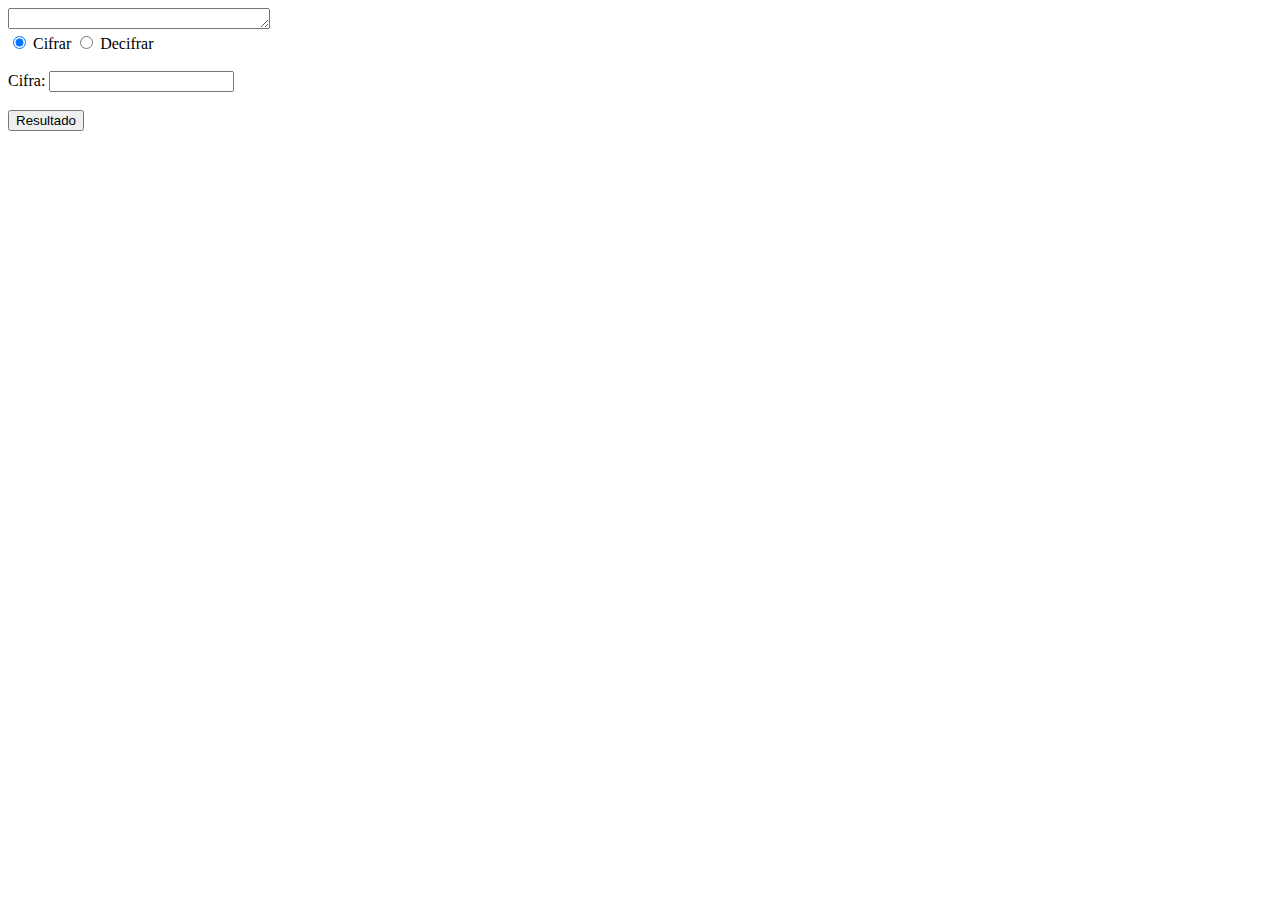
==== index.html @ 89c35a5a "começando" ====
<!DOCTYPE html>
<html lang="en">
<head>
    <meta charset="UTF-8">
    <meta name="viewport" content="width=device-width, initial-scale=1.0">
    <title>Document</title>
    <style src="style.css"></style>
    <script src="main.js"></script>
</head>
<body>

    <form action="">
        <div class="container">
                <textarea id="idMsn" value="cifrar" cols="30" rows="1"></textarea>

            <div id="idRadio">
                <input type="radio" name="nmRadio" id="idRadioCifrar" value="cifrar" checked>
                <label for="idRadioCifrar">Cifrar</label>

                <input type="radio" name="nmRadio" id="idRadioDecifrar" value="decifrar">
                <label for="idRadioDecifrar">Decifrar</label><br><br>

            </div>
            <div id="idCifra">
                <label for="idCifra">Cifra: </label>
                <input type="text" name="nmCifra" id="idCifra" maxlength="1"><br><br>
            </div>
            <button type="button" id="idButton">Resultado</button>
            <output id="idOut"></output>

        </div>
    </form>

</body>
</html>
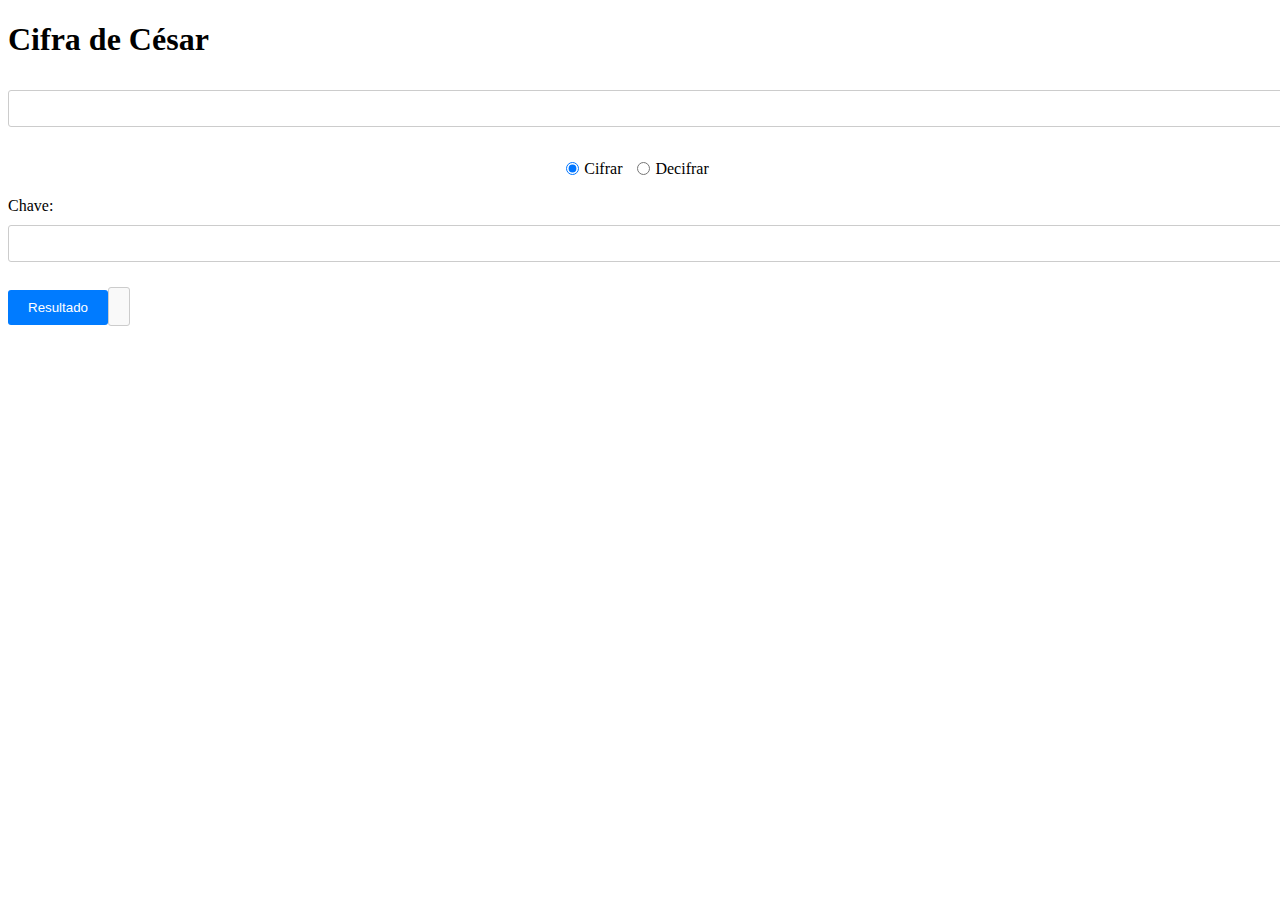
==== commit 7d05ba17: "ajustando" ====
--- a/index.html
+++ b/index.html
@@ -1,35 +1,32 @@
 <!DOCTYPE html>
-<html lang="en">
+<html lang="pt-br">
 <head>
     <meta charset="UTF-8">
     <meta name="viewport" content="width=device-width, initial-scale=1.0">
-    <title>Document</title>
-    <style src="style.css"></style>
-    <script src="main.js"></script>
+    <title>Cifra de César</title>
+    <link rel="stylesheet" href="style.css">
 </head>
 <body>
+    <h1>Cifra de César</h1>
 
-    <form action="">
+    <form id="formularioCifra">
         <div class="container">
-                <textarea id="idMsn" value="cifrar" cols="30" rows="1"></textarea>
-
-            <div id="idRadio">
-                <input type="radio" name="nmRadio" id="idRadioCifrar" value="cifrar" checked>
-                <label for="idRadioCifrar">Cifrar</label>
-
-                <input type="radio" name="nmRadio" id="idRadioDecifrar" value="decifrar">
-                <label for="idRadioDecifrar">Decifrar</label><br><br>
-
+            <textarea id="mensagem" cols="30" rows="1"></textarea>
+            <div id="opcoesCifra">
+                <input type="radio" name="operacao" id="cifrar" value="cifrar" checked>
+                <label for="cifrar">Cifrar</label>
+                <input type="radio" name="operacao" id="decifrar" value="decifrar">
+                <label for="decifrar">Decifrar</label><br><br>
             </div>
-            <div id="idCifra">
-                <label for="idCifra">Cifra: </label>
-                <input type="text" name="nmCifra" id="idCifra" maxlength="1"><br><br>
+            <div id="chaveCifra">
+                <label for="chave">Chave: </label>
+                <input type="text" name="chave" id="chave" maxlength="1"><br><br>
             </div>
-            <button type="button" id="idButton">Resultado</button>
-            <output id="idOut"></output>
-
+            <button type="button" id="botaoExecutar">Resultado</button>
+            <output id="saida"></output>
         </div>
     </form>
 
+    <script src="main.js"></script>
 </body>
 </html>--- a/style.css
+++ b/style.css
@@ -0,0 +1,44 @@
+textarea, input[type="text"] {
+    width: 100%;
+    padding: 10px;
+    border: 1px solid #ccc;
+    border-radius: 3px;
+    margin: 10px 0;
+}
+
+button {
+    background-color: #007bff;
+    color: #fff;
+    padding: 10px 20px;
+    border: none;
+    border-radius: 3px;
+    cursor: pointer;
+}
+
+button:hover {
+    background-color: #0056b3;
+}
+
+output {
+    font-weight: bold;
+    margin-top: 10px;
+    padding: 10px;
+    border: 1px solid #ccc;
+    border-radius: 3px;
+    background-color: #f9f9f9;
+}
+
+#opcoesCifra {
+    display: flex;
+    justify-content: center;
+    align-items: center;
+    margin: 10px 0;
+}
+
+label {
+    margin-right: 10px;
+}
+
+input[type="radio"] {
+    margin: 0 5px;
+}
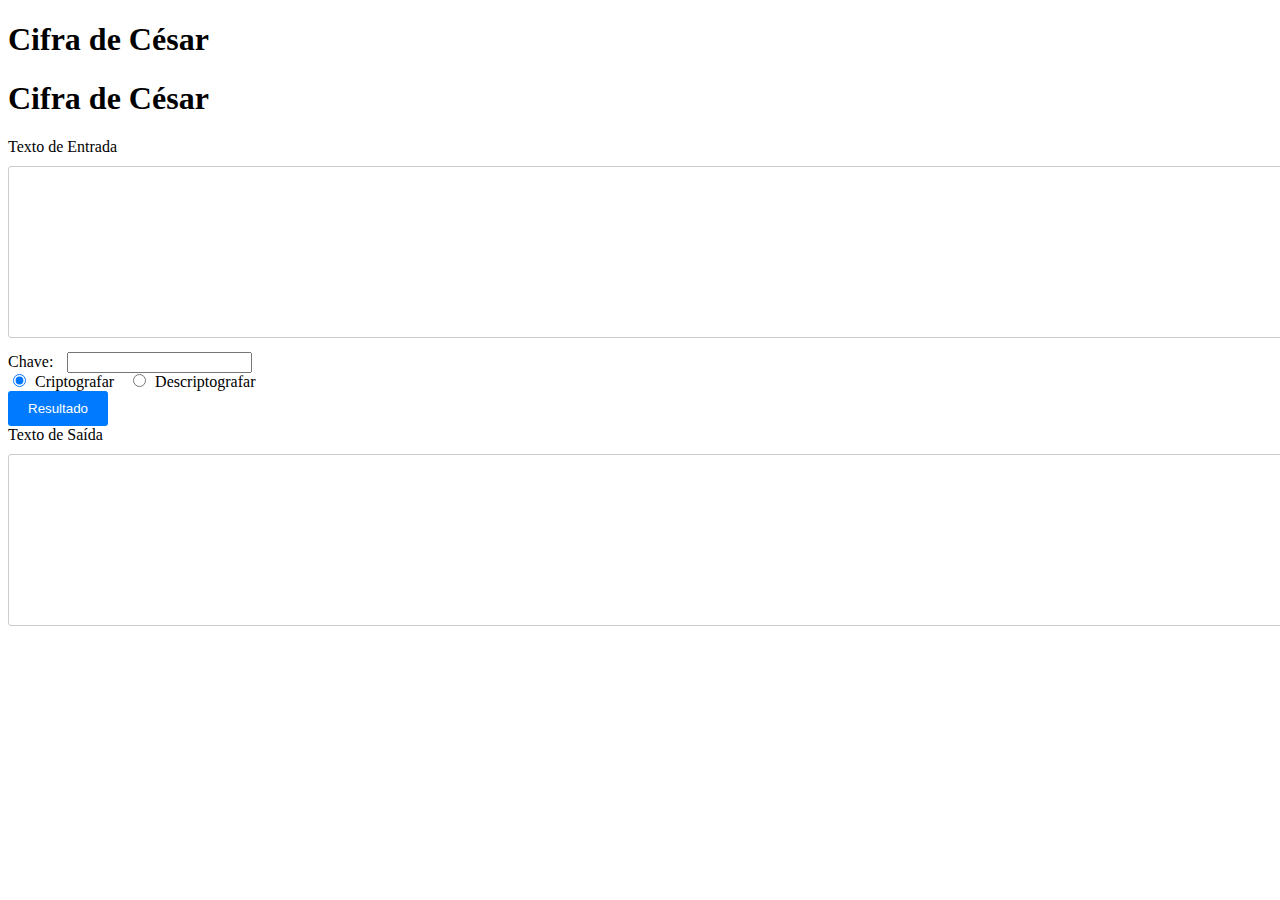
==== commit ad33ea97: "lógica" ====
--- a/index.html
+++ b/index.html
@@ -9,23 +9,32 @@
 <body>
     <h1>Cifra de César</h1>
 
-    <form id="formularioCifra">
-        <div class="container">
-            <textarea id="mensagem" cols="30" rows="1"></textarea>
-            <div id="opcoesCifra">
-                <input type="radio" name="operacao" id="cifrar" value="cifrar" checked>
-                <label for="cifrar">Cifrar</label>
-                <input type="radio" name="operacao" id="decifrar" value="decifrar">
-                <label for="decifrar">Decifrar</label><br><br>
-            </div>
-            <div id="chaveCifra">
-                <label for="chave">Chave: </label>
-                <input type="text" name="chave" id="chave" maxlength="1"><br><br>
-            </div>
-            <button type="button" id="botaoExecutar">Resultado</button>
-            <output id="saida"></output>
+    <div class="container">
+        <h1>Cifra de César</h1>
+        <div class="grupo-entrada">
+            <label for="textoEntrada">Texto de Entrada</label>
+            <textarea id="textoEntrada" rows="10"></textarea>
         </div>
-    </form>
+        <div class="grupo-entrada">
+            <label for="chaveCifra">Chave:</label>
+            <input type="number" id="chaveCifra">
+        </div>
+        <div class="radios">
+            <label>
+                <input type="radio" name="metodoCesar" id="criptografar" value="cripto" checked>
+                Criptografar
+            </label>
+            <label>
+                <input type="radio" name="metodoCesar" id="descriptografar" value="decripto">
+                Descriptografar
+            </label>
+        </div>
+        <button type="button" class="btn">Resultado</button>
+        <div class="grupo-entrada">
+            <label for="textoSaida">Texto de Saída</label>
+            <textarea id="textoSaida" rows="10"></textarea>
+        </div>
+    </div>
 
     <script src="main.js"></script>
 </body>
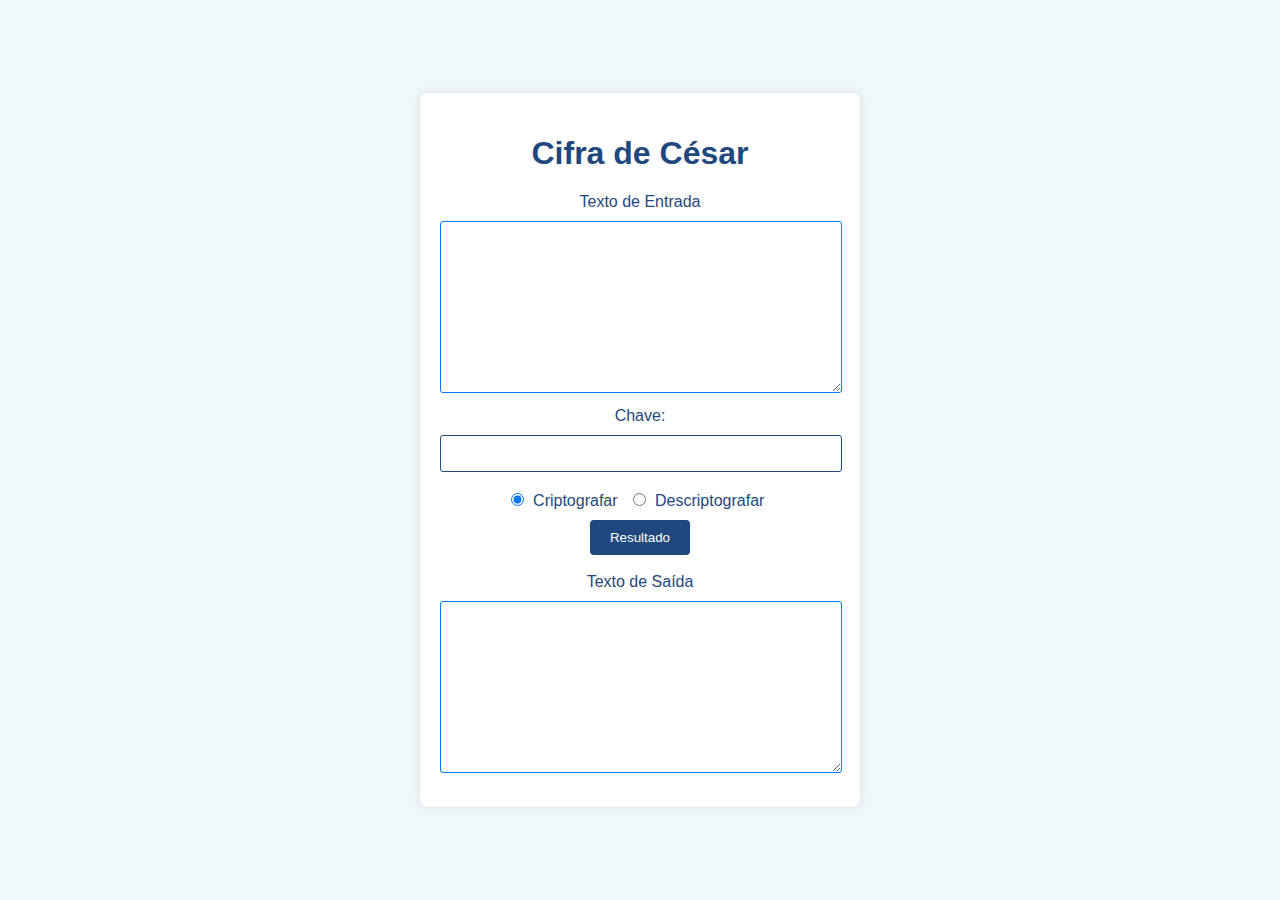
==== commit d8a0822d: "finalizando" ====
--- a/index.html
+++ b/index.html
@@ -7,7 +7,6 @@
     <link rel="stylesheet" href="style.css">
 </head>
 <body>
-    <h1>Cifra de César</h1>
 
     <div class="container">
         <h1>Cifra de César</h1>
@@ -29,7 +28,7 @@
                 Descriptografar
             </label>
         </div>
-        <button type="button" class="btn">Resultado</button>
+        <button type="button" class="btn">Resultado</button><br><br>
         <div class="grupo-entrada">
             <label for="textoSaida">Texto de Saída</label>
             <textarea id="textoSaida" rows="10"></textarea>
--- a/style.css
+++ b/style.css
@@ -1,41 +1,79 @@
-textarea, input[type="text"] {
-    width: 100%;
+body {
+    background-color: #f0f7fa; 
+    display: flex;
+    align-items: center;
+    justify-content: center;
+    height: 100vh;
+    margin: 0;
+    font-family: 'Arial', sans-serif; 
+}
+
+.container {
+    background-color: #fff;
+    padding: 20px;
+    border-radius: 8px;
+    box-shadow: 0 0 10px rgba(0, 0, 0, 0.1);
+    max-width: 50%;
+    width: 400px;
+    text-align: center;
+}
+
+h1 {
+    color: #1f487e; 
+    font-family: 'Roboto', sans-serif;
+}
+
+label, button {
+    color: #1f487e; 
+}
+
+textarea, input[type="number"] {
+    width: calc(100% - 20px);
     padding: 10px;
-    border: 1px solid #ccc;
+    border: 1px solid #1f487e;
+    font-family: 'Roboto', sans-serif;
     border-radius: 3px;
     margin: 10px 0;
 }
 
 button {
-    background-color: #007bff;
+    background-color: #1f487e; 
     color: #fff;
     padding: 10px 20px;
     border: none;
-    border-radius: 3px;
+    border-radius: 4px;
     cursor: pointer;
+    font-family: 'Roboto', sans-serif;
 }
 
 button:hover {
-    background-color: #0056b3;
+    background-color: #15325a; 
 }
 
-output {
+textarea, input[type="number"]:focus {
+    outline: none;
+    border-color: #007bff;
+    font-family: 'Roboto', sans-serif;
+}
+
+.output {
     font-weight: bold;
     margin-top: 10px;
     padding: 10px;
-    border: 1px solid #ccc;
+    border: 1px solid #1f487e; 
     border-radius: 3px;
     background-color: #f9f9f9;
+    font-family: 'Roboto', sans-serif;
 }
 
-#opcoesCifra {
+.radios {
     display: flex;
     justify-content: center;
     align-items: center;
     margin: 10px 0;
 }
 
-label {
+.radios label {
     margin-right: 10px;
 }
 
